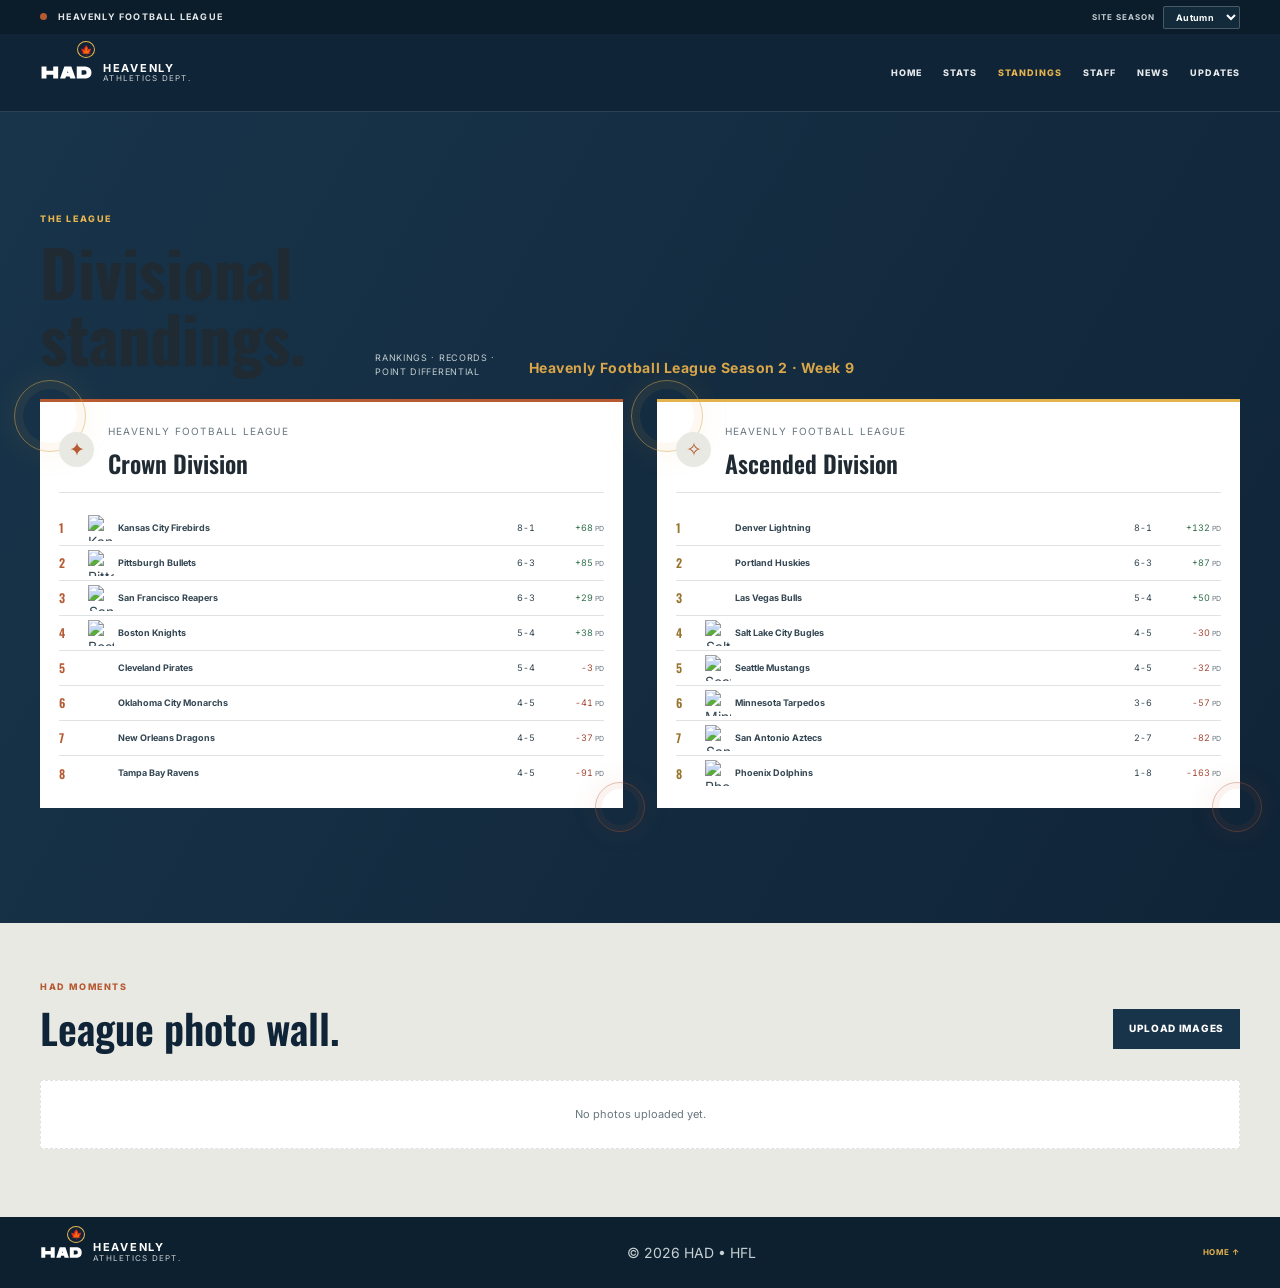
==== standings.html @ 5f9b9fdc "Split HAD sections into dedicated pages with shared navigation and standings circles." ====
<!doctype html>
<html lang="en"><head><meta charset="UTF-8"><meta name="viewport" content="width=device-width, initial-scale=1"><meta name="theme-color" content="#102437"><meta name="description" content="Current divisional standings for the Heavenly Football League."><title>Standings | HAD</title><link rel="preconnect" href="https://fonts.googleapis.com"><link rel="preconnect" href="https://fonts.gstatic.com" crossorigin><link href="https://fonts.googleapis.com/css2?family=Inter:wght@400;500;600;700;800&family=Oswald:wght@500;600;700&display=swap" rel="stylesheet"><link rel="stylesheet" href="styles.css?v=player-top10"><link rel="stylesheet" href="site-pages.css?v=separate-pages"></head>
<body><div class="league-ribbon"><div class="wrap ribbon-inner"><span><i class="ribbon-dot"></i> HEAVENLY FOOTBALL LEAGUE</span><label class="theme-picker">SITE SEASON <select id="theme-select" aria-label="Choose site season"><option value="autumn">Autumn</option><option value="winter">Winter</option><option value="spring">Spring</option><option value="summer">Summer</option></select></label></div></div><div id="seasonal-decor" class="seasonal-decor" aria-hidden="true"></div><header class="site-header"><div class="wrap header-inner"><a href="index.html" class="brand" aria-label="HAD home"><img class="brand-logo" src="assets/had-logo.svg?v=seasonal" alt="Heavenly Athletics Department crest"><span class="brand-copy"><strong>HEAVENLY</strong><small>ATHLETICS DEPT.</small></span></a><button class="menu-toggle" id="menu-toggle" aria-label="Open menu" aria-expanded="false">☰</button><nav id="main-nav" class="main-nav" aria-label="Main navigation"><a href="index.html">Home</a><a href="stats.html">Stats</a><a href="standings.html" aria-current="page">Standings</a><a href="staff.html">Staff</a><a href="bulletin.html">News</a><a href="updates.html">Updates</a></nav></div></header>
<main><section class="division-section section page-section" id="standings"><div class="wrap"><div class="section-head"><div><p class="eyebrow">THE LEAGUE</p><h1>Divisional standings.</h1></div><span class="section-note">Rankings · records · point differential</span></div><div class="division-grid"><article class="division-card standings-orbit"><div class="division-heading"><span class="division-symbol" aria-hidden="true">✦</span><div><small>HEAVENLY FOOTBALL LEAGUE</small><h2>Crown Division</h2></div></div><ol class="standings-list" id="crown-standings"></ol></article><article class="division-card division-ascended standings-orbit"><div class="division-heading"><span class="division-symbol" aria-hidden="true">✧</span><div><small>HEAVENLY FOOTBALL LEAGUE</small><h2>Ascended Division</h2></div></div><ol class="standings-list" id="ascended-standings"></ol></article></div></div></section></main>
<footer class="site-footer"><div class="wrap footer-inner"><a href="index.html" class="brand"><img class="brand-logo footer-logo" src="assets/had-logo.svg?v=seasonal" alt="HAD crest"><span class="brand-copy"><strong>HEAVENLY</strong><small>ATHLETICS DEPT.</small></span></a><span>© <span id="year"></span> HAD • HFL</span><a class="footer-link" href="index.html">Home ↑</a></div></footer><script src="app.js?v=player-top10"></script></body></html>
---- styles.css ----
:root{--navy-900:#102437;--navy-800:#18344a;--navy-700:#24465b;--accent:#b65a32;--accent-soft:#e5b34e;--paper:#f4f3ef;--surface:#fff;--surface-alt:#e9e9e4;--ink:#202a32;--muted:#697780;--line:#dfe3e3;--hero-start:#0d1f2d;--hero-end:#163345;--theme-filter:none;--shadow:rgba(16,36,55,.1)}:root[data-theme="winter"]{--navy-900:#172b44;--navy-800:#213b58;--navy-700:#345c78;--accent:#5d91b5;--accent-soft:#c7e4f2;--paper:#eef3f7;--surface:#fff;--surface-alt:#e1ebf2;--ink:#1d2c3b;--muted:#637789;--line:#d5e0e8;--hero-start:#102339;--hero-end:#294967;--theme-filter:grayscale(.25) sepia(.12) hue-rotate(155deg)}:root[data-theme="spring"]{--navy-900:#183c3b;--navy-800:#24544b;--navy-700:#367264;--accent:#538a58;--accent-soft:#d9bd69;--paper:#f1f5ed;--surface:#fff;--surface-alt:#e7efe4;--ink:#26352d;--muted:#68786c;--line:#dce6d8;--hero-start:#143731;--hero-end:#32604d;--theme-filter:grayscale(.2) sepia(.18) hue-rotate(55deg)}:root[data-theme="summer"]{--navy-900:#12384b;--navy-800:#1b5265;--navy-700:#26758a;--accent:#d47b37;--accent-soft:#f1cd59;--paper:#f4f3e9;--surface:#fff;--surface-alt:#eeecdc;--ink:#25363b;--muted:#66777a;--line:#e4e0cc;--hero-start:#0d3244;--hero-end:#286779;--theme-filter:grayscale(.15) sepia(.2) hue-rotate(335deg)}*{box-sizing:border-box}html{scroll-behavior:smooth;scroll-padding-top:90px}body{margin:0;font:14px/1.55 Inter,sans-serif;background:radial-gradient(ellipse at 12% 25%,color-mix(in srgb,var(--accent-soft) 8%,transparent),transparent 30%),radial-gradient(ellipse at 90% 72%,color-mix(in srgb,var(--accent) 6%,transparent),transparent 34%),var(--paper);color:var(--ink)}a{color:inherit;text-decoration:none}button,input,textarea,select{font:inherit}.wrap{width:min(1200px,calc(100% - 40px));margin:0 auto}.league-ribbon{height:34px;background:#0b1c2a;color:#e3e7e8;font-size:9px;letter-spacing:1.2px;font-weight:700;position:relative;z-index:22}.ribbon-inner{height:100%;display:flex;align-items:center;justify-content:space-between}.ribbon-dot{display:inline-block;width:7px;height:7px;border-radius:50%;background:var(--accent);margin-right:8px}.theme-picker{display:flex;align-items:center;gap:8px;color:#c7d0d4;font-size:8px;letter-spacing:1px}.theme-picker select{border:1px solid #ffffff3b;background:#122a3a;color:#fff;padding:4px 8px;font-size:9px;letter-spacing:.3px;border-radius:2px}.seasonal-decor{position:fixed;inset:0;z-index:21;overflow:hidden;pointer-events:none}.season-particle{position:absolute;top:-35px;font-size:var(--particle-size);opacity:0;animation:season-fall var(--duration) linear var(--delay) infinite;filter:drop-shadow(0 1px 2px #17243030)}.particle-autumn{color:#bb6338}.particle-winter{color:#91bad0}.particle-spring{color:#d795ad}.particle-summer{color:#e4bf55}@keyframes season-fall{0%{translate:0 -4vh;rotate:0deg;opacity:0}8%{opacity:.74}27%{translate:var(--sway) 27vh;rotate:115deg}53%{translate:calc(var(--sway)*-.7) 55vh;rotate:230deg}78%{translate:var(--sway) 83vh;rotate:360deg}100%{translate:calc(var(--sway)*-.3) 110vh;rotate:500deg;opacity:.08}}.site-header{position:sticky;top:0;z-index:20;background:var(--navy-900);border-bottom:1px solid #ffffff20}.header-inner{display:flex;align-items:center;justify-content:space-between;min-height:77px;gap:20px}.brand{display:inline-flex;align-items:center;gap:10px;color:#fff}.brand-logo{width:53px;height:53px;object-fit:contain;filter:var(--theme-filter);transition:filter .25s}.brand-copy{display:flex;flex-direction:column;line-height:1.05}.brand-copy strong{font-size:11px;letter-spacing:1.7px}.brand-copy small{font-size:8px;letter-spacing:1.25px;color:#c5cdd1}.main-nav{display:flex;align-items:center;gap:21px}.main-nav a,.operator-button{font-size:9px;font-weight:800;letter-spacing:1px;text-transform:uppercase;color:#e4e8ea}.main-nav a:hover{color:var(--accent-soft)}.operator-button{background:transparent;border:1px solid #ffffff50;padding:10px 13px;cursor:pointer}.menu-toggle{display:none;background:none;border:0;color:white;font-size:25px}.hero{position:relative;overflow:hidden;color:#fff;background:radial-gradient(ellipse at 80% 47%,color-mix(in srgb,var(--accent) 25%,transparent),transparent 42%),linear-gradient(112deg,var(--hero-start),var(--hero-end));padding:63px 0 23px}.hero:after{content:"";position:absolute;inset:auto 0 0;height:5px;background:linear-gradient(90deg,var(--accent),var(--accent-soft),var(--accent))}.hero-grid{display:grid;grid-template-columns:1.3fr .7fr;align-items:center;gap:30px}.eyebrow{margin:0 0 12px;color:var(--accent-soft);font-size:9px;letter-spacing:1.6px;font-weight:800;text-transform:uppercase}.eyebrow.dark{color:var(--accent)}.hero-copy h1{font:700 clamp(46px,7vw,78px)/.95 Oswald,sans-serif;letter-spacing:-1.6px;margin:0 0 16px}.hero-copy h1 span{color:var(--accent-soft)}.hero-text{max-width:560px;color:#d2dadd;font-size:13px}.hero-actions{display:flex;align-items:center;gap:19px;margin-top:22px}.btn{display:inline-flex;align-items:center;justify-content:center;padding:11px 16px;border-radius:2px;font-size:9px;font-weight:800;letter-spacing:.9px;text-transform:uppercase}.btn-primary{background:var(--accent-soft);color:#172633}.btn-primary span{margin-left:14px}.btn-navy{background:var(--navy-900);color:white;width:100%}.hero-link{font-size:9px;color:#e7e8e5;font-weight:700;text-transform:uppercase;letter-spacing:.7px}.hero-feature{display:flex;align-items:center;justify-content:center;gap:8px}.hero-crest-wrap{width:190px;height:178px;display:grid;place-items:center;background:radial-gradient(ellipse,color-mix(in srgb,var(--accent-soft) 18%,transparent),transparent 70%)}.hero-logo{width:100%;height:100%;object-fit:contain;filter:var(--theme-filter) drop-shadow(0 8px 18px #0005);transition:filter .25s}.hero-season{display:flex;flex-direction:column;border-left:1px solid #ffffff3b;padding-left:15px}.hero-season span,.hero-season small{font-size:7px;letter-spacing:1px;color:#c7cdd0}.hero-season strong{font:600 22px Oswald,sans-serif;color:var(--accent-soft);margin:4px 0}.hero-bottom{display:flex;justify-content:space-between;padding-top:15px;margin-top:30px;border-top:1px solid #ffffff30;color:#b9c3c8;font-size:8px;font-weight:700;letter-spacing:1.1px}.section{padding:57px 0;background-color:transparent}.section-head{display:flex;align-items:end;justify-content:space-between;gap:18px;margin-bottom:20px}.section-head h2,.updates-layout h2{margin:0;color:var(--navy-900);font:600 clamp(30px,4vw,41px)/1.05 Oswald,sans-serif}.sheet-status-wrap{display:flex;align-items:center;gap:8px;color:var(--muted);font-size:9px}.status-dot{height:8px;width:8px;border-radius:50%;background:#d18443}.status-dot.connected{background:#4b9b66}.text-button{border:0;background:transparent;color:var(--navy-700);font-weight:800;cursor:pointer;font-size:9px}.position-switcher{display:flex;gap:5px;margin-bottom:6px}.position-tab{min-width:59px;padding:9px 15px;border:1px solid #ccd2d3;background:var(--surface);color:var(--navy-800);font-size:9px;font-weight:800;letter-spacing:1px;cursor:pointer}.position-tab:hover,.position-tab.active{background:var(--navy-800);color:var(--accent-soft);border-color:var(--navy-800)}.position-hint{min-height:17px;margin:0 0 10px;color:var(--muted);font-size:9px}.stats-layout{display:grid;grid-template-columns:1.7fr .8fr;gap:16px;align-items:start}.table-panel,.sheet-panel{background:var(--surface);border:1px solid var(--line);box-shadow:0 4px 15px var(--shadow)}.table-panel{overflow:hidden}.panel-topline{display:flex;justify-content:space-between;padding:11px 14px;background:var(--surface-alt);border-bottom:1px solid var(--line);font-size:8px;letter-spacing:1px;color:var(--muted)}.panel-topline strong{color:var(--navy-800)}.stats-table{min-height:165px}.table-scroll{overflow:auto;max-height:430px}.stats-table table{width:100%;border-collapse:collapse}.stats-table th,.stats-table td{padding:9px 11px;border-bottom:1px solid var(--line);text-align:left;white-space:nowrap;font-size:10px}.stats-table th{position:sticky;top:0;background:var(--surface-alt);color:var(--navy-700);font-size:8px;text-transform:uppercase;letter-spacing:.7px}.stats-table tbody tr:nth-child(even){background:color-mix(in srgb,var(--surface-alt) 42%,var(--surface))}.stats-table tbody tr:hover{background:color-mix(in srgb,var(--accent-soft) 16%,var(--surface))}.loading-state{min-height:165px;display:flex;justify-content:center;align-items:center;gap:9px;color:var(--muted);font-size:11px}.spinner{width:15px;height:15px;border:2px solid #d9dedf;border-top-color:var(--navy-700);border-radius:50%;animation:spin .8s linear infinite}@keyframes spin{to{transform:rotate(360deg)}}.sheet-message{padding:24px;text-align:center;color:var(--muted);font-size:11px}.sheet-message strong{display:block;color:var(--navy-900);font-size:13px}.sheet-message a{font-weight:700;color:var(--accent)}.sheet-panel{padding:18px;background:var(--surface)}.mini-label{color:var(--accent);font-size:8px;font-weight:800;letter-spacing:1.3px;margin:0 0 6px}.sheet-panel h3{margin:0 0 8px;color:var(--navy-900);font:600 23px Oswald,sans-serif}.sheet-panel p{font-size:10px;color:var(--muted)}.sheet-embed{padding-top:11px;margin-top:12px;border-top:1px solid var(--line)}.sheet-embed summary{font-size:8px;font-weight:800;letter-spacing:.7px;text-transform:uppercase;cursor:pointer;color:var(--navy-700)}.iframe-wrap{height:250px;margin-top:9px}.iframe-wrap iframe{width:100%;height:100%;border:0}.division-section,.playoff-section{background:linear-gradient(120deg,var(--navy-800),var(--navy-900))}.division-section .section-head h2,.playoff-section .section-head h2{color:#fff}.division-section .eyebrow,.playoff-section .eyebrow{color:var(--accent-soft)}.section-note{color:var(--muted);font-size:9px;letter-spacing:.7px;text-transform:uppercase}.division-section .section-note,.playoff-section .section-note{color:#c3ced1}.division-grid{display:grid;grid-template-columns:1fr 1fr;gap:15px}.division-card{background:var(--surface);border-top:3px solid var(--accent);padding:17px 19px}.division-ascended{border-top-color:var(--accent-soft)}.division-heading{display:flex;align-items:center;gap:11px;padding-bottom:11px;border-bottom:1px solid var(--line)}.division-heading>span{width:35px;height:35px;display:grid;place-items:center;color:var(--accent);background:var(--surface-alt);font-size:19px}.division-heading small{font-size:7px;letter-spacing:.9px;color:var(--muted)}.division-heading h3{font:600 21px Oswald,sans-serif;color:var(--navy-900);margin:0}.standings-list{list-style:none;padding:0;margin:8px 0 0}.standing-row{display:grid;grid-template-columns:25px 24px minmax(110px,1fr) 55px 64px;align-items:center;gap:5px;min-height:35px;border-bottom:1px solid var(--line);color:#334652;font-size:9px}.standing-row:last-child{border-bottom:0}.standing-rank{font:600 12px Oswald,sans-serif;color:var(--accent)}.division-ascended .standing-rank{color:#98752f}.standing-emoji{text-align:center;font-size:14px}.emoji-placeholder{color:#c1c6c4}.standing-team{font-weight:700}.standing-record,.standing-pd{text-align:right;font-size:9px;font-variant-numeric:tabular-nums}.standing-pd small{font-size:7px;color:var(--muted)}.standing-pd.negative{color:#a44936}.standing-pd.positive{color:#32704d}.staff-section{background:color-mix(in srgb,var(--surface-alt) 72%,var(--paper))}.staff-hierarchy{display:grid;grid-template-columns:repeat(5,minmax(0,1fr));gap:10px;align-items:stretch}.staff-card{position:relative;background:var(--surface);border:1px solid var(--line);border-top:3px solid var(--accent);padding:15px 13px;min-height:160px}.staff-card:nth-child(2){border-top-color:var(--accent-soft)}.staff-card:nth-child(3){border-top-color:var(--navy-700)}.staff-card:nth-child(4){border-top-color:var(--accent)}.staff-card:nth-child(5){border-top-color:var(--accent-soft)}.staff-icon{width:30px;height:30px;display:grid;place-items:center;background:var(--surface-alt);color:var(--accent);font-size:15px}.staff-kicker{margin:11px 0 4px;color:var(--muted);font-size:7px;font-weight:700;letter-spacing:.8px}.staff-card h3{margin:0 0 9px;color:var(--navy-900);font:600 16px/1.15 Oswald,sans-serif}.staff-card ul{list-style:none;margin:0;padding:0}.staff-card li{font-size:9px;padding:5px 0;border-top:1px solid var(--line);font-weight:600}.staff-empty{margin:0;color:var(--muted);font-size:9px}.teams-section{background:var(--paper)}.team-grid{display:grid;grid-template-columns:repeat(4,1fr);gap:8px}.team-card{background:var(--surface);border:1px solid var(--line);border-left:3px solid var(--accent);padding:10px 12px;font-size:9px;color:var(--muted)}.team-card span{float:right;color:var(--accent)}.team-card b{display:block;color:var(--navy-900);font-size:11px}.bulletin-section{background:var(--surface-alt)}.bulletin-grid{display:grid;grid-template-columns:repeat(3,1fr);gap:11px}.bulletin-card{display:flex;gap:10px;background:var(--surface);border:1px solid var(--line);padding:14px;min-height:115px}.bulletin-icon{width:30px;height:30px;flex:0 0 30px;display:grid;place-items:center;background:var(--surface-alt);color:var(--accent)}.bulletin-card .eyebrow{font-size:7px;margin:1px 0 7px}.bulletin-card h3{font:600 15px/1.3 Oswald,sans-serif;color:var(--navy-900);margin:0 0 8px}.bulletin-card small{font-size:7px;letter-spacing:.7px;color:var(--muted)}.news-badge{font-size:8px;letter-spacing:.9px;color:var(--muted)}.playoff-section .section-note{color:#c3ced1}.bracket-board{display:grid;grid-template-columns:1fr .75fr 1fr;align-items:center;gap:15px}.bracket-side h3{font:600 14px Oswald,sans-serif;color:var(--accent-soft);margin:0 0 9px}.bracket-match{display:flex;align-items:center;gap:8px;background:var(--paper);color:#263c49;padding:9px 10px;margin:5px 0;font-size:9px;font-weight:700}.bracket-match span{color:var(--accent);font-size:8px}.bracket-match b{margin-left:auto;color:var(--muted)}.bracket-final{text-align:center;border:1px solid var(--accent-soft);background:var(--navy-800);padding:20px 10px;color:#fff}.bracket-final span,.bracket-final small{display:block;font-size:7px;letter-spacing:1px;color:var(--accent-soft)}.bracket-final strong{display:block;font:600 27px/1 Oswald,sans-serif;margin:11px 0}.bracket-note{font-size:9px;color:#c6d0d1;margin:13px 0 0}.updates-section{background:var(--paper)}.updates-layout{display:grid;grid-template-columns:.75fr 1.25fr;gap:40px}.updates-layout h2{margin:0;color:var(--navy-900);font:600 clamp(30px,4vw,41px)/1.05 Oswald,sans-serif}.updates-intro{font-size:11px;color:var(--muted)}.update-list{border-top:1px solid var(--line)}.update-item{display:flex;align-items:center;gap:12px;padding:12px 4px;border-bottom:1px solid var(--line)}.update-index{color:var(--accent);font:600 15px Oswald,sans-serif}.update-item h3{font:600 13px Oswald,sans-serif;color:var(--navy-900);margin:0 0 3px}.update-item small{font-size:7px;letter-spacing:.7px;color:var(--muted)}.update-status{margin-left:auto;font-size:7px;letter-spacing:.5px;color:var(--accent);border:1px solid color-mix(in srgb,var(--accent) 40%,white);padding:4px 6px;white-space:nowrap}.site-footer{background:#0d202f;color:#c7d0d3;padding:14px 0}.footer-inner{display:flex;align-items:center;justify-content:space-between;gap:14px}.footer-logo{width:43px;height:43px}.footer-link{font-size:8px;color:var(--accent-soft);font-weight:700;text-transform:uppercase;letter-spacing:.7px}.operator-dialog{width:min(780px,calc(100% - 28px));max-height:88vh;overflow:auto;border:1px solid var(--line);padding:22px;background:var(--paper);color:var(--ink)}.operator-dialog::backdrop{background:#081722bb}.dialog-head{display:flex;justify-content:space-between}.dialog-head h2{margin:0;font:600 25px Oswald,sans-serif}.close-dialog{border:0;background:none;font-size:24px;cursor:pointer}.operator-note,.operator-dialog label{font-size:10px;color:var(--muted)}.season-label{display:block;font-weight:700}.season-label input{display:block;width:120px}.standings-editor-heading,.staff-editor-heading{display:flex;align-items:center;justify-content:space-between;margin-top:18px;border-bottom:1px solid #ccd3d2}.standings-editor-heading h3,.staff-editor-heading h3{margin:0 0 6px;font:600 17px Oswald,sans-serif;color:var(--navy-900)}.standings-editor-heading span,.staff-editor-heading span{font-size:8px;color:var(--muted)}.editor-team-row{display:grid;grid-template-columns:minmax(145px,1fr) 58px 66px 77px 67px;gap:7px;align-items:end;padding:7px 0;border-bottom:1px solid var(--line)}.editor-team-name{font-size:9px;font-weight:700;padding-bottom:8px}.editor-team-row label,.operator-dialog form>label{display:block;font-size:8px;font-weight:700}.editor-team-row input,.operator-dialog input,.operator-dialog textarea{display:block;width:100%;margin-top:4px;padding:7px;border:1px solid #d5dad9;background:white;color:#243746}.staff-editor-grid{display:grid;grid-template-columns:1fr 1fr;gap:8px;padding:10px 0}.staff-editor-grid label{font-weight:700}.operator-dialog form>label{display:block;margin:11px 0;font-weight:700}.operator-dialog form>label textarea,.staff-editor-grid textarea{resize:vertical}.dialog-actions{display:flex;justify-content:flex-end;gap:9px;margin-top:14px}.btn-secondary{background:var(--surface);color:var(--navy-800);border:1px solid var(--line)}@media(prefers-reduced-motion:reduce){*,*::before,*::after{scroll-behavior:auto!important;animation-duration:.01ms!important;animation-iteration-count:1!important}}@media(max-width:950px){.main-nav{gap:12px}.main-nav a,.operator-button{font-size:8px}.staff-hierarchy{grid-template-columns:repeat(3,1fr)}.stats-layout{grid-template-columns:1fr}.team-grid{grid-template-columns:repeat(3,1fr)}}@media(max-width:700px){.wrap{width:calc(100% - 28px)}.header-inner{min-height:67px}.brand-logo{width:45px;height:45px}.menu-toggle{display:block}.main-nav{display:none;position:absolute;top:67px;left:0;right:0;background:var(--navy-900);padding:12px 20px 18px;align-items:stretch;flex-direction:column;gap:0}.main-nav.open{display:flex}.main-nav a{padding:11px 0;border-bottom:1px solid #ffffff20}.operator-button{margin-top:10px}.hero{padding:43px 0 18px}.hero-grid{grid-template-columns:1fr}.hero-feature{justify-content:flex-start}.hero-crest-wrap{width:135px;height:128px}.hero-season{padding-left:12px}.hero-bottom{margin-top:20px;font-size:7px}.section{padding:43px 0}.section-head{align-items:flex-start;flex-direction:column}.sheet-status-wrap{flex-wrap:wrap}.division-grid,.bracket-board,.updates-layout{grid-template-columns:1fr}.division-card{padding:13px}.standing-row{grid-template-columns:23px 20px minmax(88px,1fr) 43px 50px;gap:3px;font-size:8px}.standing-record,.standing-pd{font-size:8px}.staff-hierarchy{grid-template-columns:repeat(2,1fr)}.team-grid{grid-template-columns:repeat(2,1fr)}.bulletin-grid{grid-template-columns:1fr}.bracket-final{grid-row:2}.footer-inner{flex-wrap:wrap}.footer-inner>span{margin-left:auto}.editor-team-row{grid-template-columns:minmax(100px,1fr) 48px 53px 61px 53px;gap:4px}.editor-team-name{font-size:8px}.editor-team-row input{padding:5px 3px;font-size:9px}.staff-editor-grid{grid-template-columns:1fr}.theme-picker{gap:5px}.theme-picker select{padding:3px 4px}}@media(max-width:390px){.team-grid{grid-template-columns:1fr}.staff-hierarchy{grid-template-columns:1fr}.standing-row{grid-template-columns:21px 18px minmax(78px,1fr) 40px 47px}.position-tab{min-width:52px;padding:8px 11px}}
---- site-pages.css ----
/* Multi-page navigation and section-specific refinements. */
.page-section{min-height:58vh;padding-top:clamp(54px,8vw,100px);padding-bottom:clamp(64px,9vw,116px)}
.page-section .section-head h1{font-family:Oswald,Inter,sans-serif;font-size:clamp(2.4rem,5vw,4.2rem);line-height:1.04;margin:8px 0}
.main-nav a[aria-current="page"]{color:var(--accent-soft,#e5b34e)}
.hero-actions{display:flex;align-items:center;gap:24px;flex-wrap:wrap;margin-top:28px}
.hero-actions .hero-link{font-weight:700}
.home-sections{padding-top:72px;padding-bottom:90px}
.home-section-grid{display:grid;grid-template-columns:repeat(2,minmax(0,1fr));gap:14px}
.home-section-card{position:relative;display:flex;align-items:center;gap:18px;min-height:100px;padding:20px 24px;border:1px solid var(--line,#dfe3e2);border-radius:8px;background:var(--surface,#fff);color:var(--ink,#202a32);text-decoration:none;transition:transform .2s ease,border-color .2s ease,box-shadow .2s ease}
.home-section-card:hover{transform:translateY(-3px);border-color:var(--accent-soft,#e5b34e);box-shadow:0 12px 30px #10243712}
.home-section-icon{display:grid;place-items:center;flex:0 0 42px;height:42px;border-radius:50%;background:var(--navy-900,#102437);color:#fff;font:600 14px Oswald,Inter,sans-serif}
.home-section-card>span:nth-child(2){display:grid;gap:5px}.home-section-card strong{font-size:16px}.home-section-card small{color:var(--muted,#697780);font-size:13px}.home-section-card>b{margin-left:auto;color:var(--accent,#b65a32);font-size:20px}
.sheet-status-wrap{display:flex;align-items:center;gap:9px;color:var(--muted,#697780);font-size:13px}.status-dot{width:9px;height:9px;border-radius:50%;background:#48a978}.status-dot.offline{background:#c64e42}.text-button{border:0;background:transparent;color:var(--navy-700,#24465b);font:inherit;font-weight:700;cursor:pointer}
.position-hint{color:var(--muted,#697780);font-size:14px;margin:14px 0}.loading-state{padding:30px;color:var(--muted,#697780)}.spinner{display:inline-block;width:14px;height:14px;margin-right:8px;border:2px solid #dfe3e2;border-top-color:var(--accent,#b65a32);border-radius:50%;animation:page-spin .8s linear infinite}@keyframes page-spin{to{transform:rotate(360deg)}}
.sheet-panel{align-self:start;padding:24px;border-radius:8px;background:var(--surface,#fff);border:1px solid var(--line,#dfe3e2)}.sheet-panel h2{margin:4px 0 10px}.sheet-panel p{color:var(--muted,#697780);line-height:1.65}.mini-label{font-size:11px;letter-spacing:.13em;font-weight:800}.btn-navy{display:inline-flex;margin:10px 0;padding:12px 16px;border-radius:4px;background:var(--navy-900,#102437);color:#fff;text-decoration:none;font-weight:700}.sheet-embed{margin-top:16px}.iframe-wrap{height:400px;margin-top:10px}.iframe-wrap iframe{width:100%;height:100%;border:0}.sheet-note{font-size:12px}
.division-grid{gap:34px}.standings-orbit{position:relative;isolation:isolate}.standings-orbit:before,.standings-orbit:after{content:"";position:absolute;z-index:-1;width:70px;height:70px;border-radius:50%;border:1px solid #d9a64a88;box-shadow:inset 0 0 0 8px #d9a64a12,0 0 32px #d9a64a18;pointer-events:none}.standings-orbit:before{top:-22px;left:-26px}.standings-orbit:after{right:-22px;bottom:-24px;width:48px;height:48px;border-color:#b65a3266;box-shadow:inset 0 0 0 6px #b65a3212,0 0 28px #b65a3218}.division-heading{display:flex;align-items:center;gap:14px;margin-bottom:18px}.division-heading small{font-size:10px;letter-spacing:.12em;color:var(--muted,#697780)}.division-heading h2{margin:4px 0 0;font:600 24px Oswald,Inter,sans-serif}.division-symbol{display:grid;place-items:center;width:44px;height:44px;border-radius:50%;background:#d9a64a1f;color:var(--accent,#b65a32);font-size:21px}
.staff-hierarchy{display:grid;gap:18px}.team-grid,.bulletin-grid{display:grid;grid-template-columns:repeat(2,minmax(0,1fr));gap:16px}.news-badge{display:flex;align-items:center;gap:8px;font-size:11px;font-weight:800;letter-spacing:.1em}.bracket-note{margin-top:20px;color:var(--muted,#697780)}.updates-section .updates-layout{min-height:55vh;align-items:start;padding-top:40px}
@media(max-width:700px){.home-section-grid,.team-grid,.bulletin-grid{grid-template-columns:1fr}.sheet-status-wrap{flex-wrap:wrap;justify-content:flex-start}.standings-orbit:before{width:48px;height:48px;left:-12px}.standings-orbit:after{right:-10px}.home-sections{padding-top:48px;padding-bottom:58px}.home-section-card{padding:16px;min-height:86px}}
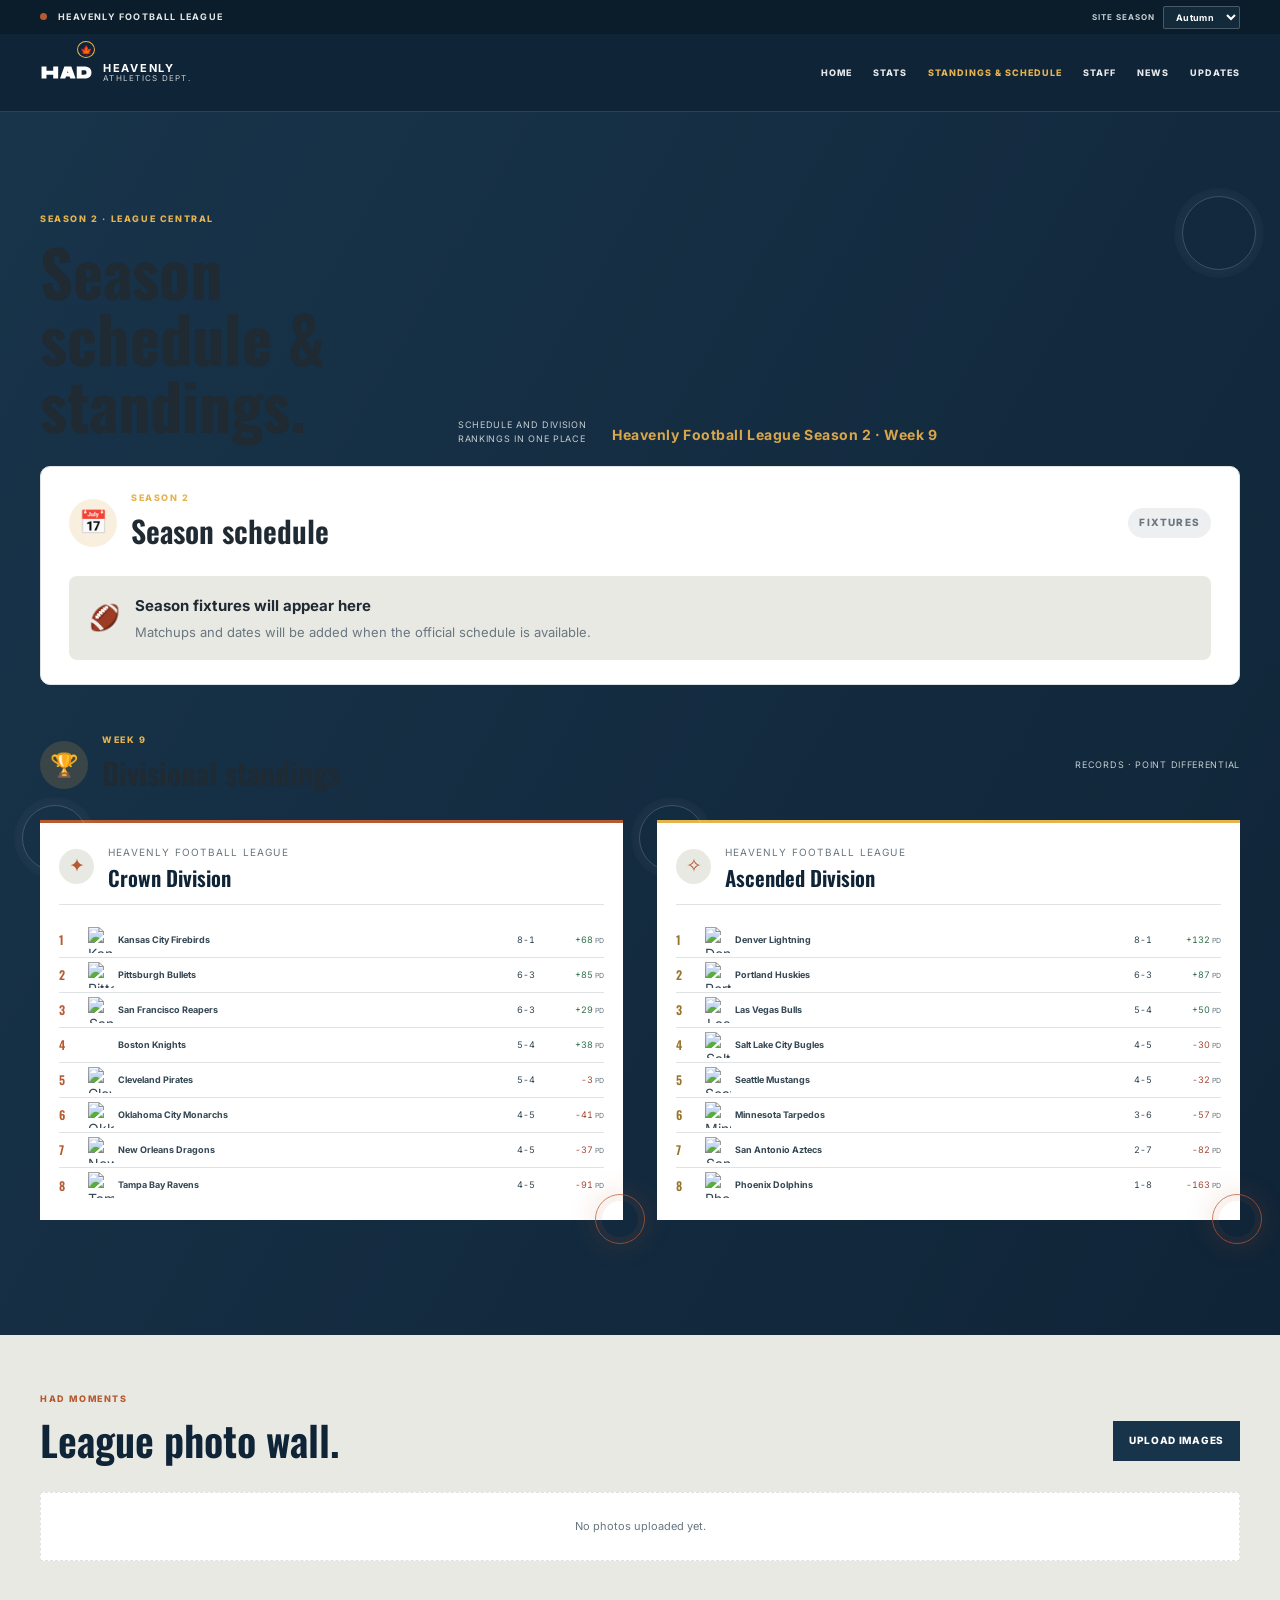
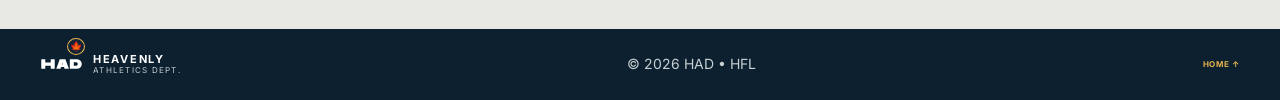
==== commit f9287b88: "Add emojis to the league cards and combine the season schedule with standings." ====
--- a/standings.html
+++ b/standings.html
@@ -1,5 +1,7 @@
 <!doctype html>
-<html lang="en"><head><meta charset="UTF-8"><meta name="viewport" content="width=device-width, initial-scale=1"><meta name="theme-color" content="#102437"><meta name="description" content="Current divisional standings for the Heavenly Football League."><title>Standings | HAD</title><link rel="preconnect" href="https://fonts.googleapis.com"><link rel="preconnect" href="https://fonts.gstatic.com" crossorigin><link href="https://fonts.googleapis.com/css2?family=Inter:wght@400;500;600;700;800&family=Oswald:wght@500;600;700&display=swap" rel="stylesheet"><link rel="stylesheet" href="styles.css?v=player-top10"><link rel="stylesheet" href="site-pages.css?v=separate-pages"></head>
-<body><div class="league-ribbon"><div class="wrap ribbon-inner"><span><i class="ribbon-dot"></i> HEAVENLY FOOTBALL LEAGUE</span><label class="theme-picker">SITE SEASON <select id="theme-select" aria-label="Choose site season"><option value="autumn">Autumn</option><option value="winter">Winter</option><option value="spring">Spring</option><option value="summer">Summer</option></select></label></div></div><div id="seasonal-decor" class="seasonal-decor" aria-hidden="true"></div><header class="site-header"><div class="wrap header-inner"><a href="index.html" class="brand" aria-label="HAD home"><img class="brand-logo" src="assets/had-logo.svg?v=seasonal" alt="Heavenly Athletics Department crest"><span class="brand-copy"><strong>HEAVENLY</strong><small>ATHLETICS DEPT.</small></span></a><button class="menu-toggle" id="menu-toggle" aria-label="Open menu" aria-expanded="false">☰</button><nav id="main-nav" class="main-nav" aria-label="Main navigation"><a href="index.html">Home</a><a href="stats.html">Stats</a><a href="standings.html" aria-current="page">Standings</a><a href="staff.html">Staff</a><a href="bulletin.html">News</a><a href="updates.html">Updates</a></nav></div></header>
-<main><section class="division-section section page-section" id="standings"><div class="wrap"><div class="section-head"><div><p class="eyebrow">THE LEAGUE</p><h1>Divisional standings.</h1></div><span class="section-note">Rankings · records · point differential</span></div><div class="division-grid"><article class="division-card standings-orbit"><div class="division-heading"><span class="division-symbol" aria-hidden="true">✦</span><div><small>HEAVENLY FOOTBALL LEAGUE</small><h2>Crown Division</h2></div></div><ol class="standings-list" id="crown-standings"></ol></article><article class="division-card division-ascended standings-orbit"><div class="division-heading"><span class="division-symbol" aria-hidden="true">✧</span><div><small>HEAVENLY FOOTBALL LEAGUE</small><h2>Ascended Division</h2></div></div><ol class="standings-list" id="ascended-standings"></ol></article></div></div></section></main>
+<html lang="en"><head><meta charset="UTF-8"><meta name="viewport" content="width=device-width, initial-scale=1"><meta name="theme-color" content="#102437"><meta name="description" content="Season schedule and current divisional standings for the Heavenly Football League."><title>Standings &amp; Schedule | HAD</title><link rel="preconnect" href="https://fonts.googleapis.com"><link rel="preconnect" href="https://fonts.gstatic.com" crossorigin><link href="https://fonts.googleapis.com/css2?family=Inter:wght@400;500;600;700;800&family=Oswald:wght@500;600;700&display=swap" rel="stylesheet"><link rel="stylesheet" href="styles.css?v=player-top10"><link rel="stylesheet" href="site-pages.css?v=league-icons-schedule"></head>
+<body><div class="league-ribbon"><div class="wrap ribbon-inner"><span><i class="ribbon-dot"></i> HEAVENLY FOOTBALL LEAGUE</span><label class="theme-picker">SITE SEASON <select id="theme-select" aria-label="Choose site season"><option value="autumn">Autumn</option><option value="winter">Winter</option><option value="spring">Spring</option><option value="summer">Summer</option></select></label></div></div><div id="seasonal-decor" class="seasonal-decor" aria-hidden="true"></div><header class="site-header"><div class="wrap header-inner"><a href="index.html" class="brand" aria-label="HAD home"><img class="brand-logo" src="assets/had-logo.svg?v=seasonal" alt="Heavenly Athletics Department crest"><span class="brand-copy"><strong>HEAVENLY</strong><small>ATHLETICS DEPT.</small></span></a><button class="menu-toggle" id="menu-toggle" aria-label="Open menu" aria-expanded="false">☰</button><nav id="main-nav" class="main-nav" aria-label="Main navigation"><a href="index.html">Home</a><a href="stats.html">Stats</a><a href="standings.html" aria-current="page">Standings &amp; Schedule</a><a href="staff.html">Staff</a><a href="bulletin.html">News</a><a href="updates.html">Updates</a></nav></div></header>
+<main><section class="division-section section page-section" id="standings"><div class="wrap"><div class="section-head"><div><p class="eyebrow">SEASON 2 · LEAGUE CENTRAL</p><h1>Season schedule &amp; standings.</h1></div><span class="section-note">Schedule and division rankings in one place</span></div>
+<section class="season-schedule" aria-labelledby="schedule-heading"><div class="schedule-heading"><span class="schedule-icon" aria-hidden="true">📅</span><div><p class="eyebrow dark">SEASON 2</p><h2 id="schedule-heading">Season schedule</h2></div><span class="schedule-status">FIXTURES</span></div><div class="schedule-empty"><span aria-hidden="true">🏈</span><div><strong>Season fixtures will appear here</strong><p>Matchups and dates will be added when the official schedule is available.</p></div></div></section>
+<div class="standings-title"><span class="schedule-icon" aria-hidden="true">🏆</span><div><p class="eyebrow dark">WEEK 9</p><h2>Divisional standings</h2></div><span class="section-note">Records · point differential</span></div><div class="division-grid"><article class="division-card standings-orbit"><div class="division-heading"><span class="division-symbol" aria-hidden="true">✦</span><div><small>HEAVENLY FOOTBALL LEAGUE</small><h3>Crown Division</h3></div></div><ol class="standings-list" id="crown-standings"></ol></article><article class="division-card division-ascended standings-orbit"><div class="division-heading"><span class="division-symbol" aria-hidden="true">✧</span><div><small>HEAVENLY FOOTBALL LEAGUE</small><h3>Ascended Division</h3></div></div><ol class="standings-list" id="ascended-standings"></ol></article></div></div></section></main>
 <footer class="site-footer"><div class="wrap footer-inner"><a href="index.html" class="brand"><img class="brand-logo footer-logo" src="assets/had-logo.svg?v=seasonal" alt="HAD crest"><span class="brand-copy"><strong>HEAVENLY</strong><small>ATHLETICS DEPT.</small></span></a><span>© <span id="year"></span> HAD • HFL</span><a class="footer-link" href="index.html">Home ↑</a></div></footer><script src="app.js?v=player-top10"></script></body></html>
--- a/site-pages.css
+++ b/site-pages.css
@@ -13,6 +13,13 @@
 .sheet-status-wrap{display:flex;align-items:center;gap:9px;color:var(--muted,#697780);font-size:13px}.status-dot{width:9px;height:9px;border-radius:50%;background:#48a978}.status-dot.offline{background:#c64e42}.text-button{border:0;background:transparent;color:var(--navy-700,#24465b);font:inherit;font-weight:700;cursor:pointer}
 .position-hint{color:var(--muted,#697780);font-size:14px;margin:14px 0}.loading-state{padding:30px;color:var(--muted,#697780)}.spinner{display:inline-block;width:14px;height:14px;margin-right:8px;border:2px solid #dfe3e2;border-top-color:var(--accent,#b65a32);border-radius:50%;animation:page-spin .8s linear infinite}@keyframes page-spin{to{transform:rotate(360deg)}}
 .sheet-panel{align-self:start;padding:24px;border-radius:8px;background:var(--surface,#fff);border:1px solid var(--line,#dfe3e2)}.sheet-panel h2{margin:4px 0 10px}.sheet-panel p{color:var(--muted,#697780);line-height:1.65}.mini-label{font-size:11px;letter-spacing:.13em;font-weight:800}.btn-navy{display:inline-flex;margin:10px 0;padding:12px 16px;border-radius:4px;background:var(--navy-900,#102437);color:#fff;text-decoration:none;font-weight:700}.sheet-embed{margin-top:16px}.iframe-wrap{height:400px;margin-top:10px}.iframe-wrap iframe{width:100%;height:100%;border:0}.sheet-note{font-size:12px}
-.division-grid{gap:34px}.standings-orbit{position:relative;isolation:isolate}.standings-orbit:before,.standings-orbit:after{content:"";position:absolute;z-index:-1;width:70px;height:70px;border-radius:50%;border:1px solid #d9a64a88;box-shadow:inset 0 0 0 8px #d9a64a12,0 0 32px #d9a64a18;pointer-events:none}.standings-orbit:before{top:-22px;left:-26px}.standings-orbit:after{right:-22px;bottom:-24px;width:48px;height:48px;border-color:#b65a3266;box-shadow:inset 0 0 0 6px #b65a3212,0 0 28px #b65a3218}.division-heading{display:flex;align-items:center;gap:14px;margin-bottom:18px}.division-heading small{font-size:10px;letter-spacing:.12em;color:var(--muted,#697780)}.division-heading h2{margin:4px 0 0;font:600 24px Oswald,Inter,sans-serif}.division-symbol{display:grid;place-items:center;width:44px;height:44px;border-radius:50%;background:#d9a64a1f;color:var(--accent,#b65a32);font-size:21px}
+.division-grid{gap:34px}.standings-orbit{position:relative;isolation:isolate}.standings-orbit:before,.standings-orbit:after{content:"";position:absolute;z-index:-1;width:70px;height:70px;border-radius:50%;border:1px solid rgba(217,166,74,.8);box-shadow:inset 0 0 0 8px rgba(217,166,74,.08),0 0 32px rgba(217,166,74,.18);pointer-events:none}.standings-orbit:before{top:-22px;left:-26px}.standings-orbit:after{right:-22px;bottom:-24px;width:48px;height:48px;border-color:rgba(182,90,50,.75);box-shadow:inset 0 0 0 6px rgba(182,90,50,.08),0 0 28px rgba(182,90,50,.18)}.division-heading{display:flex;align-items:center;gap:14px;margin-bottom:18px}.division-heading small{font-size:10px;letter-spacing:.12em;color:var(--muted,#697780)}.division-heading h2{margin:4px 0 0;font:600 24px Oswald,Inter,sans-serif}.division-symbol{display:grid;place-items:center;width:44px;height:44px;border-radius:50%;background:rgba(217,166,74,.18);color:var(--accent,#b65a32);font-size:21px}
 .staff-hierarchy{display:grid;gap:18px}.team-grid,.bulletin-grid{display:grid;grid-template-columns:repeat(2,minmax(0,1fr));gap:16px}.news-badge{display:flex;align-items:center;gap:8px;font-size:11px;font-weight:800;letter-spacing:.1em}.bracket-note{margin-top:20px;color:var(--muted,#697780)}.updates-section .updates-layout{min-height:55vh;align-items:start;padding-top:40px}
-@media(max-width:700px){.home-section-grid,.team-grid,.bulletin-grid{grid-template-columns:1fr}.sheet-status-wrap{flex-wrap:wrap;justify-content:flex-start}.standings-orbit:before{width:48px;height:48px;left:-12px}.standings-orbit:after{right:-10px}.home-sections{padding-top:48px;padding-bottom:58px}.home-section-card{padding:16px;min-height:86px}}
+.page-section .wrap,.home-section-card,.division-card,.staff-card,.team-card,.bulletin-card,.update-item,.sheet-panel,.bracket-card{position:relative}
+.page-section .wrap:before,.home-section-card:before,.division-card:before,.staff-card:before,.team-card:before,.bulletin-card:before,.update-item:before,.sheet-panel:before,.bracket-card:before{content:"";position:absolute;pointer-events:none;border:1px solid rgba(255,255,255,.18);border-radius:50%;box-shadow:0 0 0 8px rgba(255,255,255,.02),0 0 18px rgba(255,255,255,.04)}
+.page-section .wrap:before{width:72px;height:72px;right:-16px;top:-16px}.home-section-card:before{width:52px;height:52px;right:-12px;bottom:-12px}.division-card:before{width:64px;height:64px;left:-18px;top:-18px}.staff-card:before,.team-card:before,.bulletin-card:before,.update-item:before,.sheet-panel:before,.bracket-card:before{width:48px;height:48px;right:-12px;bottom:-12px}
+/* Emoji labels add quick visual cues to the league directory cards. */
+.home-section-card strong{display:flex;align-items:center;gap:7px}
+.season-schedule{position:relative;margin:12px 0 48px;padding:24px 28px;border:1px solid var(--line,#dfe3e2);border-radius:10px;background:var(--surface,#fff);overflow:hidden}
+.schedule-heading,.standings-title{display:flex;align-items:center;gap:14px}.schedule-heading h2,.standings-title h2{margin:3px 0;font:600 clamp(22px,3vw,30px) Oswald,Inter,sans-serif}.schedule-heading .eyebrow,.standings-title .eyebrow{margin:0}.schedule-icon{display:grid;place-items:center;width:48px;height:48px;flex:0 0 48px;border-radius:50%;background:rgba(217,166,74,.18);font-size:23px}.schedule-status{margin-left:auto;padding:7px 11px;border-radius:99px;background:rgba(16,36,55,.07);color:var(--muted,#697780);font-size:10px;font-weight:800;letter-spacing:.12em}.schedule-empty{display:flex;align-items:center;gap:15px;margin-top:20px;padding:18px 20px;border-radius:8px;background:var(--surface-alt,#e9e9e4)}.schedule-empty>span{font-size:25px}.schedule-empty strong{font-size:15px}.schedule-empty p{margin:5px 0 0;color:var(--muted,#697780);font-size:13px}.standings-title{margin:0 0 22px}.standings-title .section-note{margin-left:auto}
+@media(max-width:700px){.home-section-grid,.team-grid,.bulletin-grid{grid-template-columns:1fr}.sheet-status-wrap{flex-wrap:wrap;justify-content:flex-start}.standings-orbit:before{width:48px;height:48px;left:-12px}.standings-orbit:after{right:-10px}.home-sections{padding-top:48px;padding-bottom:58px}.home-section-card{padding:16px;min-height:86px}.page-section .wrap:before{width:52px;height:52px;right:-8px;top:-10px}.season-schedule{padding:18px;margin-top:8px}.schedule-status{display:none}.standings-title{align-items:flex-start}.standings-title .section-note{margin-left:auto;text-align:right;font-size:11px}}
